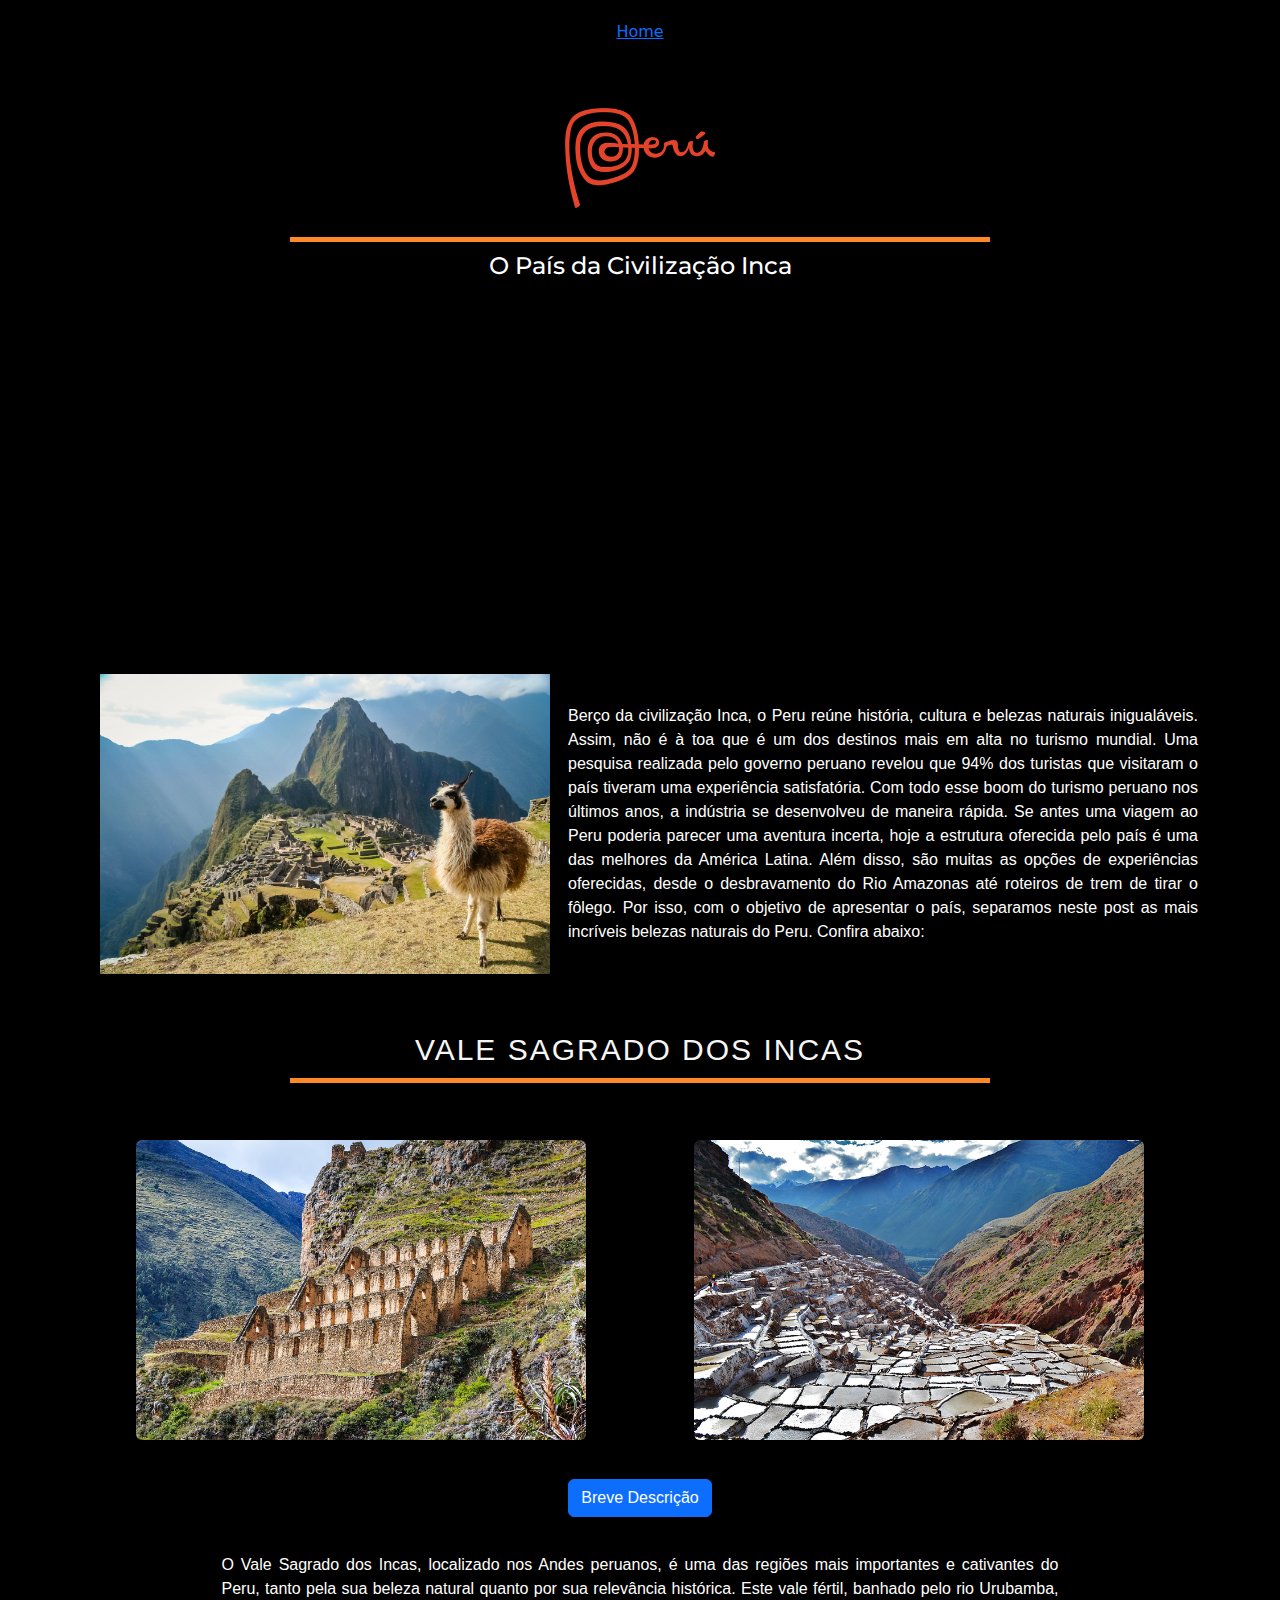
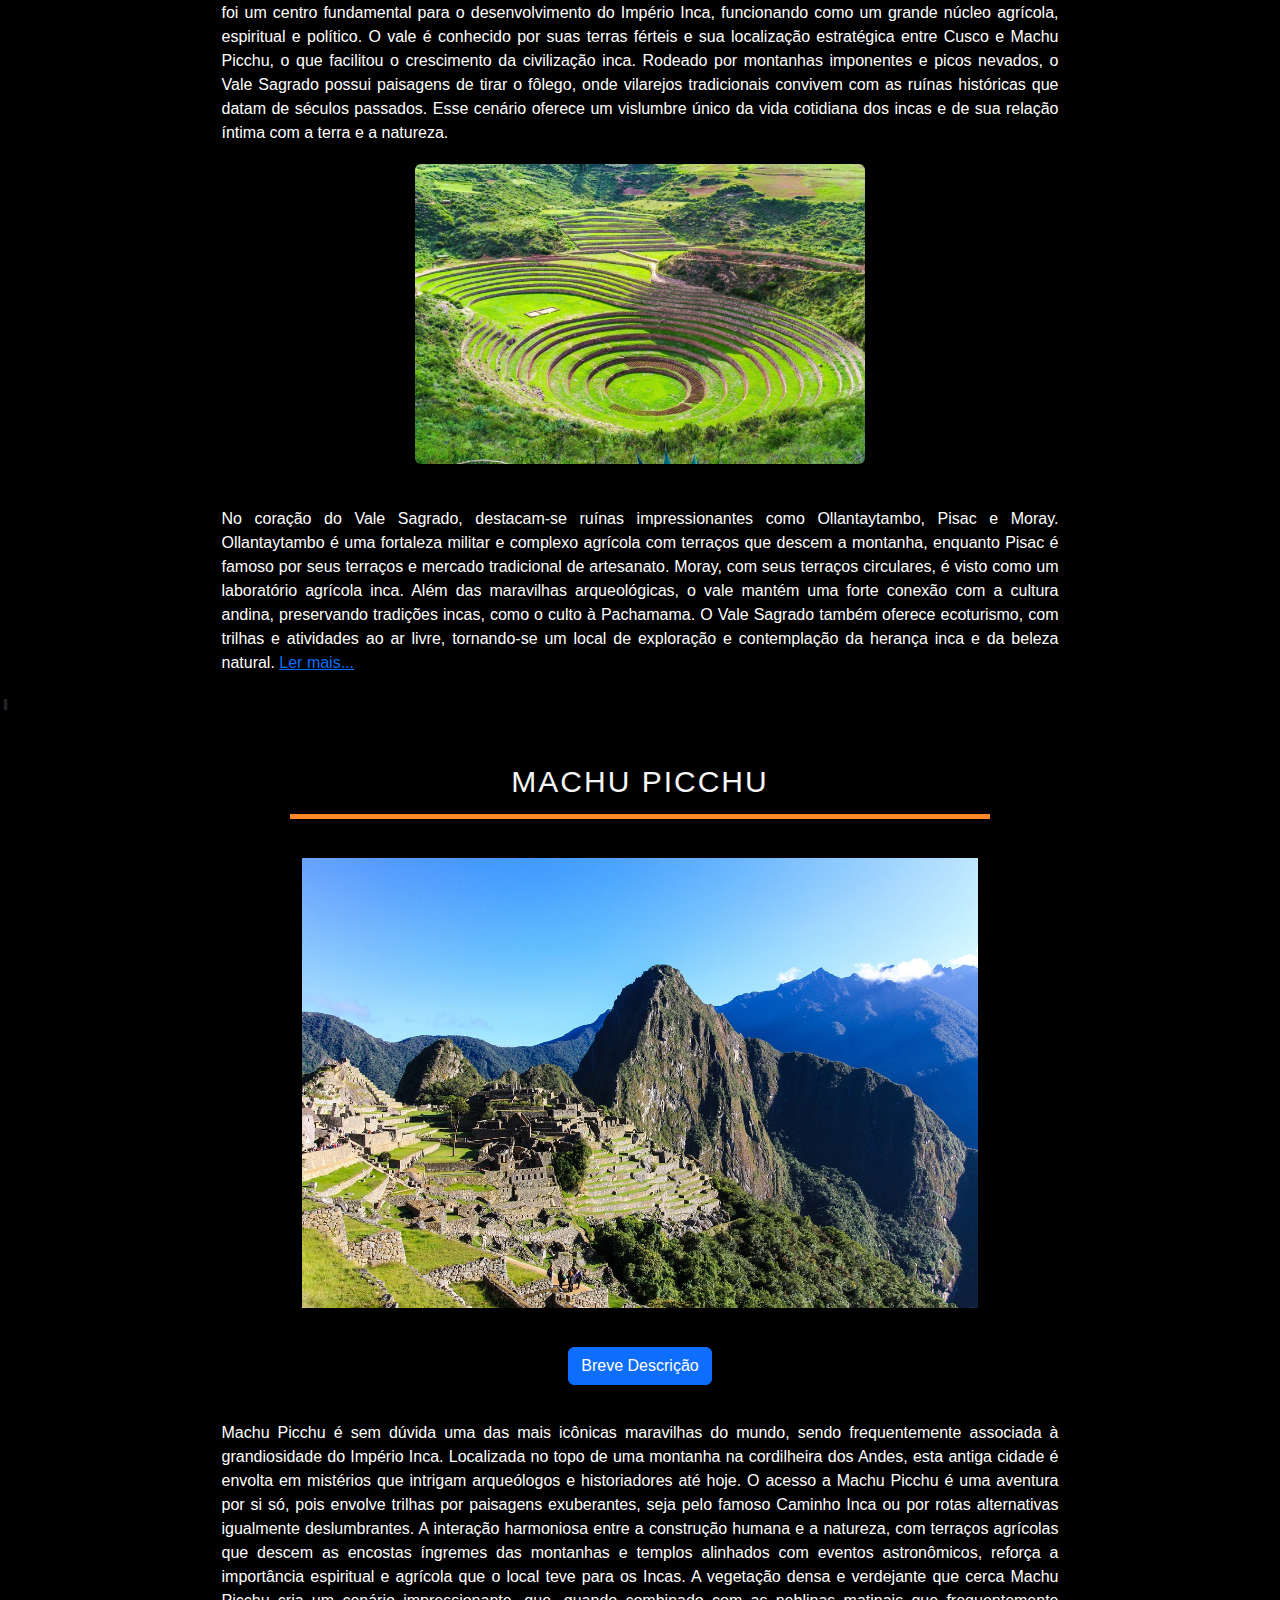
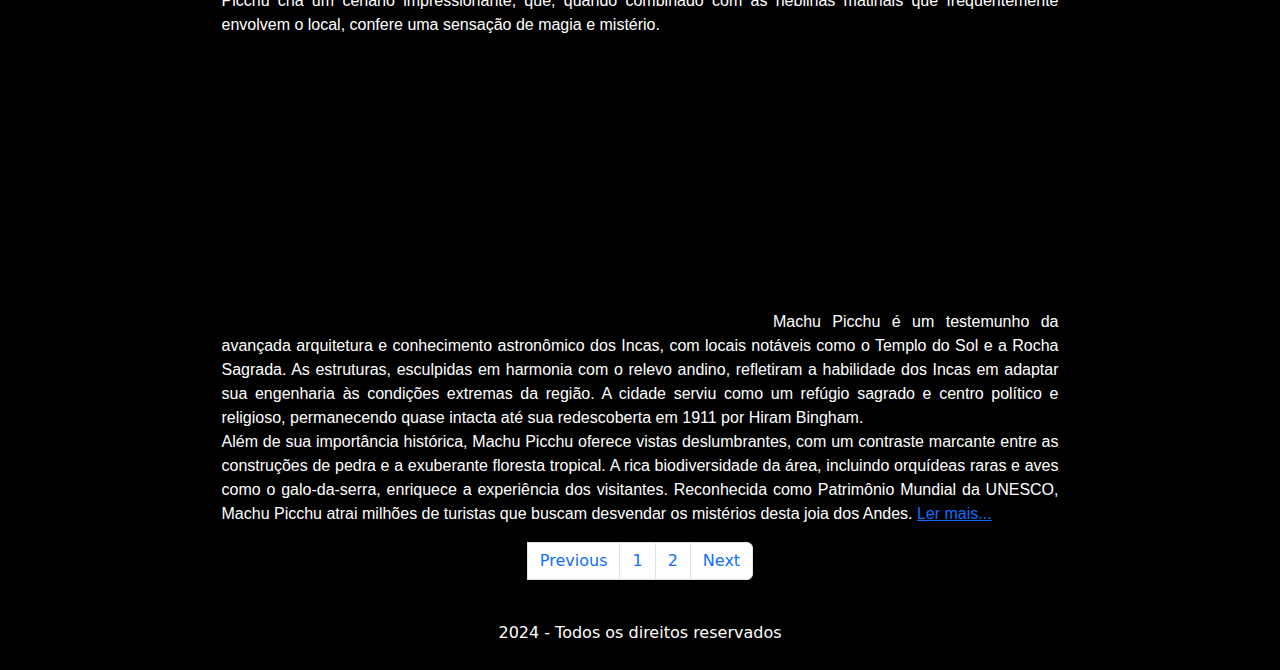
==== pages/PERUAT.html @ 429a39b7 "Pagina para ilustrar e informar sobre o Peru" ====
<!DOCTYPE html>
<html lang="pt-br">

<head>
    <meta charset="UTF-8">
    <meta name="viewport" content="width=device-width, initial-scale=1.0">
    <title>Beleza Natural</title>
    <link rel="stylesheet" href="/assets/css/styles.css">

    <link href="https://cdn.jsdelivr.net/npm/bootstrap@5.3.3/dist/css/bootstrap.min.css" rel="stylesheet" integrity="sha384-QWTKZyjpPEjISv5WaRU9OFeRpok6YctnYmDr5pNlyT2bRjXh0JMhjY6hW+ALEwIH" crossorigin="anonymous">
    <link
        href="https://fonts.googleapis.com/css2?family=Montserrat:wght@400;700&family=Roboto:wght@400;700&family=Coustard:wght@400;900&family=Amatic+SC:wght@400;700&display=swap"
        rel="stylesheet">

</head>

<body>
    <main>

        <div class="container">
            <nav><a href="/index.html">Home</a></nav>
        </div>

        <div style="margin-bottom: 40px;">
            <br>
            <h1 class="titulo"><img src="/assets/images/LOGOPERU.png" alt="Logo" width="150" height="100"
                    class="d-inline-block align-text-top"></h1>
            <h2 style="font-family: Montserrat" class="subtitulo">O País da Civilização Inca</h2>
        </div>

        

        <div class="container">
            <iframe width="560" height="315"
                src="https://www.youtube.com/embed/ARdGg1ivACM?si=Gd1I2quKGb3JvJwn&autoplay=1&mute=1"
                title="YouTube video player" frameborder="0"
                allow="accelerometer; autoplay; clipboard-write; encrypted-media; gyroscope; picture-in-picture; web-share"
                referrerpolicy="strict-origin-when-cross-origin" allowfullscreen>
            </iframe>


        </div>


        <div>

            <div class="container">
                <img src="/assets/images/peru machupic.jpg" height="300" alt=""
                    style=" margin: 18px; text-align: justify;">
                <p>
                    <br>
                    <br>
                    Berço da civilização Inca, o Peru reúne história, cultura e belezas naturais inigualáveis. Assim,
                    não é à toa que é um dos destinos mais em alta no turismo mundial. Uma pesquisa realizada pelo
                    governo
                    peruano revelou que 94% dos turistas que visitaram o país tiveram uma experiência satisfatória.
                    Com todo esse boom do turismo peruano nos últimos anos, a indústria se desenvolveu de maneira
                    rápida.
                    Se antes uma viagem ao Peru poderia parecer uma aventura incerta, hoje a estrutura oferecida pelo
                    país
                    é uma das melhores da América Latina. Além disso, são muitas as opções de experiências oferecidas,
                    desde o
                    desbravamento do Rio Amazonas até roteiros de trem de tirar o fôlego.
                    Por isso, com o objetivo de apresentar o país, separamos neste post as mais
                    incríveis belezas naturais do Peru. Confira abaixo:
                </p>
            </div>
            <h1> </h1>
            <div class="container">
                <h1 class="titulo">Vale Sagrado dos Incas</h1>
            </div>

            <div class="container">
                <img src="/assets/images/VALESAGRADOINCA1.jpg" height="300" alt="" class="rounded mx-auto d-block">
                <img src="/assets/images/VALESAGRADOINCA2.jpg" height="300" alt="" class="rounded mx-auto d-block">
            </div>

            <div class="container">
                <p class="d-inline-flex gap-1">
                    <button class="btn btn-primary" type="button" data-bs-toggle="collapse"
                        data-bs-target="#collapseExample" aria-expanded="false" aria-controls="collapseExample">
                        Breve Descrição
                    </button>
                </p>
                <div class="collapse" id="collapseExample">
                    <div class="card card-body"
                        style="background-color: rgb(114, 110, 110); color:rgb(255, 255, 255)y; margin: 20px;">
                        Vale dos Incas, também conhecido como Vale Sagrado dos Incas, está localizado próximo a Cusco,
                        no
                        Peru. É uma região rica em história e cultura, com várias cidades e vilarejos incas, como
                        Pisace Ollantaytambo. O vale é caracterizado por suas paisagens montanhosas e terra fértil.
                        <br>
                        O Vale Sagrado foi um importante centro agrícola e religioso para os incas, e
                        contém
                        muitas ruínas e locais históricos. É um ponto de partida popular para caminhadas até Macchu
                        Picchu.
                    </div>
                </div>

            </div>
            <div class="container">
                <p>
                    O Vale Sagrado dos Incas, localizado nos Andes peruanos, é uma das regiões mais importantes e
                    cativantes do Peru, tanto pela sua beleza natural quanto por sua relevância histórica. Este vale
                    fértil, banhado pelo rio Urubamba, foi um centro fundamental para o desenvolvimento do Império Inca,
                    funcionando como um grande núcleo agrícola, espiritual e político. O vale é conhecido por suas
                    terras férteis e sua localização estratégica entre Cusco e Machu Picchu, o que facilitou o
                    crescimento da civilização inca. Rodeado por montanhas imponentes e picos nevados, o Vale Sagrado
                    possui paisagens de tirar o fôlego, onde vilarejos tradicionais convivem com as ruínas históricas
                    que datam de séculos passados. Esse cenário oferece um vislumbre único da vida cotidiana dos incas e
                    de sua relação íntima com a terra e a natureza.
                    <img src="/assets/images/VALESAGRADOPERU3.jpg" height="300" alt="" class="rounded mx-auto d-block">
                    <br>
                    No coração do Vale Sagrado, destacam-se ruínas impressionantes como Ollantaytambo, Pisac e Moray.
                    Ollantaytambo é uma fortaleza militar e complexo agrícola com terraços que descem a montanha,
                    enquanto Pisac é famoso por seus terraços e mercado tradicional de artesanato. Moray, com seus
                    terraços circulares, é visto como um laboratório agrícola inca.
                    Além das maravilhas arqueológicas, o vale mantém uma forte conexão com a cultura andina, preservando
                    tradições incas, como o culto à Pachamama. O Vale Sagrado também oferece ecoturismo, com trilhas e
                    atividades ao ar livre, tornando-se um local de exploração e contemplação da herança inca e da
                    beleza natural.
                    <a href="https://www.viagensmachupicchu.com.br/destinos/vale-sagrado-dos-incas" target="_blank">Ler
                        mais...</a>
                </p>
            </div>
            <h1>'</h1>

            <div class="titulo">
                Machu Picchu
            </div>

            <div class="container">
                <img src="/assets/images/mp2.jpg" height="450" alt="">
            </div>
            <div class="container">
                <p class="d-inline-flex gap-1">
                    <button class="btn btn-primary" type="button" data-bs-toggle="collapse"
                        data-bs-target="#collapseExample" aria-expanded="false" aria-controls="collapseExample">
                        Breve Descrição
                    </button>
                </p>
                <div class="collapse" id="collapseExample">
                    <div class="card card-body"
                        style="background-color: rgb(114, 110, 110); color:rgb(255, 255, 255)y; margin: 20px;">
                        Macchu Picchu, situada nas montanhas dos Andes, perto de Cusco, no Peru. É uma antiga cidade
                        inca, famosa por suas ruínas bem preservadas e arquitetura impressionante. Macchu Picchu foi
                        redescoberta em 1911 por Hiram Bingham e é um dos principais destinos turísticos do mundo e é
                        considerada uma das Novas Sete Maravilhas do Mundo e é Patrimônio Mundial da UNESCO. Acredita-se
                        que tenha sido um centro cerimonial, agrícola e religioso.
                    </div>
                </div>

            </div>


            <div class="container">
                <p>
                    Machu Picchu é sem dúvida uma das mais icônicas maravilhas do mundo, sendo frequentemente associada
                    à grandiosidade do Império Inca. Localizada no topo de uma montanha na cordilheira dos Andes, esta
                    antiga cidade é envolta em mistérios que intrigam arqueólogos e historiadores até hoje. O acesso a
                    Machu Picchu é uma aventura por si só, pois envolve trilhas por paisagens exuberantes, seja pelo
                    famoso Caminho Inca ou por rotas alternativas igualmente deslumbrantes. A interação harmoniosa entre
                    a construção humana e a natureza, com terraços agrícolas que descem as encostas íngremes das
                    montanhas e templos alinhados com eventos astronômicos, reforça a importância espiritual e agrícola
                    que o local teve para os Incas. A vegetação densa e verdejante que cerca Machu Picchu cria um
                    cenário impressionante, que, quando combinado com as neblinas matinais que frequentemente envolvem o
                    local, confere uma sensação de magia e mistério. <br>

                    <iframe width="500" height="250" style="margin: 20px;"
                        src="https://www.youtube.com/embed/Zk9J5xnTVMA?si=rBfQsEhEU9EyPwoU&autoplay=1&mute=1"
                        title="YouTube video player" frameborder="3"
                        allow="accelerometer; autoplay; clipboard-write; encrypted-media; gyroscope; picture-in-picture; web-share"
                        referrerpolicy="strict-origin-when-cross-origin" allowfullscreen>
                    </iframe>
                    Machu Picchu é um testemunho da avançada arquitetura e conhecimento astronômico dos Incas, com
                    locais notáveis como o Templo do Sol e a Rocha Sagrada. As estruturas, esculpidas em harmonia com o
                    relevo andino, refletiram a habilidade dos Incas em adaptar sua engenharia às condições extremas da
                    região. A cidade serviu como um refúgio sagrado e centro político e religioso, permanecendo quase
                    intacta até sua redescoberta em 1911 por Hiram Bingham.
                    <br>
                    Além de sua importância histórica, Machu Picchu oferece vistas deslumbrantes, com um contraste
                    marcante entre as construções de pedra e a exuberante floresta tropical. A rica biodiversidade da
                    área, incluindo orquídeas raras e aves como o galo-da-serra, enriquece a experiência dos visitantes.
                    Reconhecida como Patrimônio Mundial da UNESCO, Machu Picchu atrai milhões de turistas que buscam
                    desvendar os mistérios desta joia dos Andes. <a
                        href="https://guia.melhoresdestinos.com.br/machu-picchu.html" target="_blank">Ler mais...</a>
                </p>
            </div>

            <nav aria-label="Page navigation example">
                <ul class="pagination justify-content-center">
                    <li class=>
                        <a class="page-link" href="/index.html">Previous</a>
                    </li>
                    <li class="page-item"><a class="page-link" href="PERUAT.html">1</a></li>
                    <li class="page-item"><a class="page-link" href="PERUAT2.html">2</a></li>
                    <li class="page-item">
                        <a class="page-link" href="PERUAT2.html">Next</a>
                    </li>
                </ul>
            </nav>


        </div>

    </main>
    
    <footer>
        2024 - Todos os direitos reservados
    </footer>











    <script src="https://cdn.jsdelivr.net/npm/@popperjs/core@2.11.8/dist/umd/popper.min.js"
        integrity="sha384-I7E8VVD/ismYTF4hNIPjVp/Zjvgyol6VFvRkX/vR+Vc4jQkC+hVqc2pM8ODewa9r"
        crossorigin="anonymous"></script>
    <script src="https://cdn.jsdelivr.net/npm/bootstrap@5.3.3/dist/js/bootstrap.min.js"
        integrity="sha384-0pUGZvbkm6XF6gxjEnlmuGrJXVbNuzT9qBBavbLwCsOGabYfZo0T0to5eqruptLy"
        crossorigin="anonymous"></script>
</body>

</html>
---- assets/css/styles.css ----
body {
        background-color: black !important;
        max-width: 100%;
        color: #f5f5f5;
    }

    .titulo {
        font-family: 'Arial', sans-serif;
        font-size: 30px;
        color: #f5f5f5;
        text-align: center;
        margin-top: 20px;
        text-transform: uppercase;
        letter-spacing: 2px;
        text-shadow: 2px 2px 5px rgba(0, 0, 0, 0.2);
    }

    .titulo::after {
        content: '';
        display: block;
        width: 700px;
        height: 5px;
        background-color: #ff8928;
        margin: 10px auto;/
    }

    .subtitulo {
        font-family: Impact;
        font-size: 24px;
        color: #ffffff;
        text-align: center;
        margin-bottom: 20px;
    }

    .container {
        display: flex;
        color: rgb(255, 255, 255);
        justify-content: center;
        text-align: center;
        margin-top: 20px;
        max-width: 80%;
    }
    .container2{
        display: flex;
        justify-content: center;
        text-align: center;
        color: #ffffff;
    }

    div p {
        max-width: 75%;
        text-align: justify;
        font-family: 'arial';
    }

    img{
        max-width: 75%;
        margin: 19px;
        display: flex;
    }

    footer {
        background-color: black;
        color: white;
        text-align: center;
        padding: 25px;
        border-radius: 0px;
    }
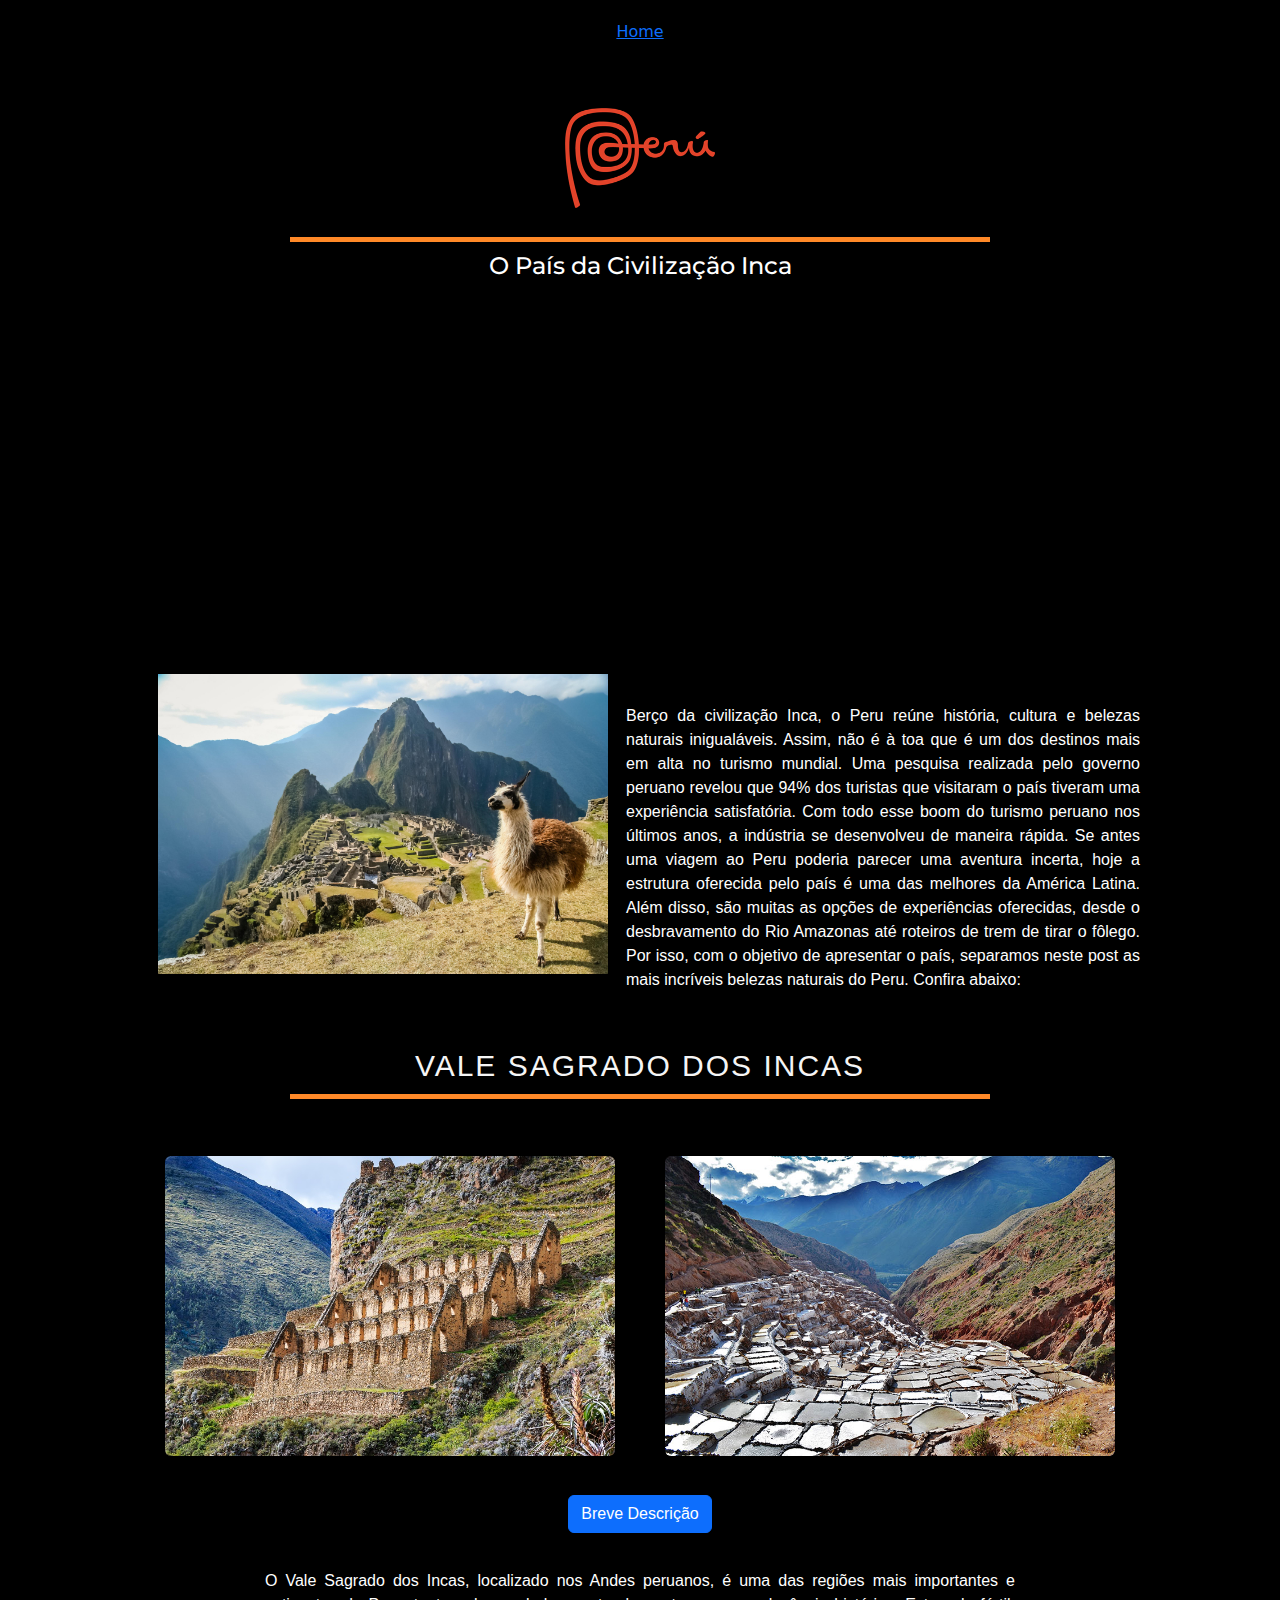
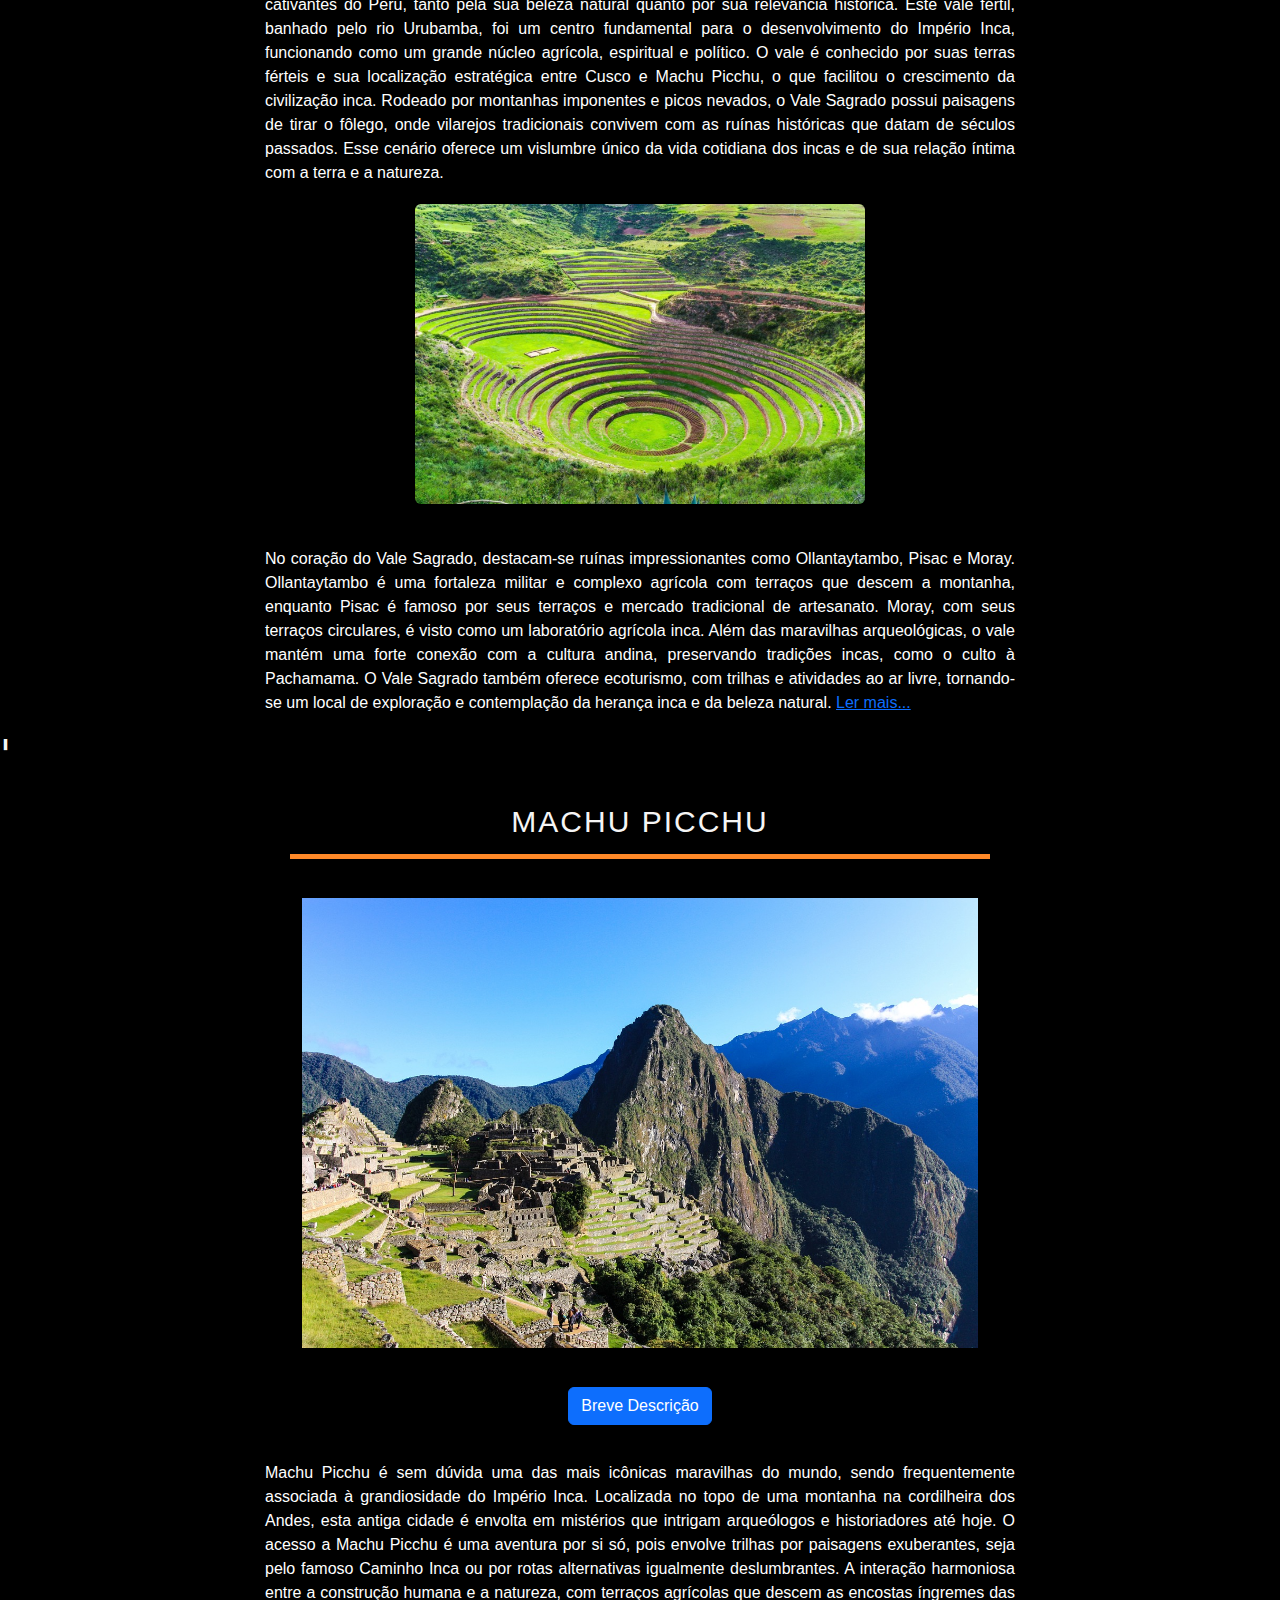
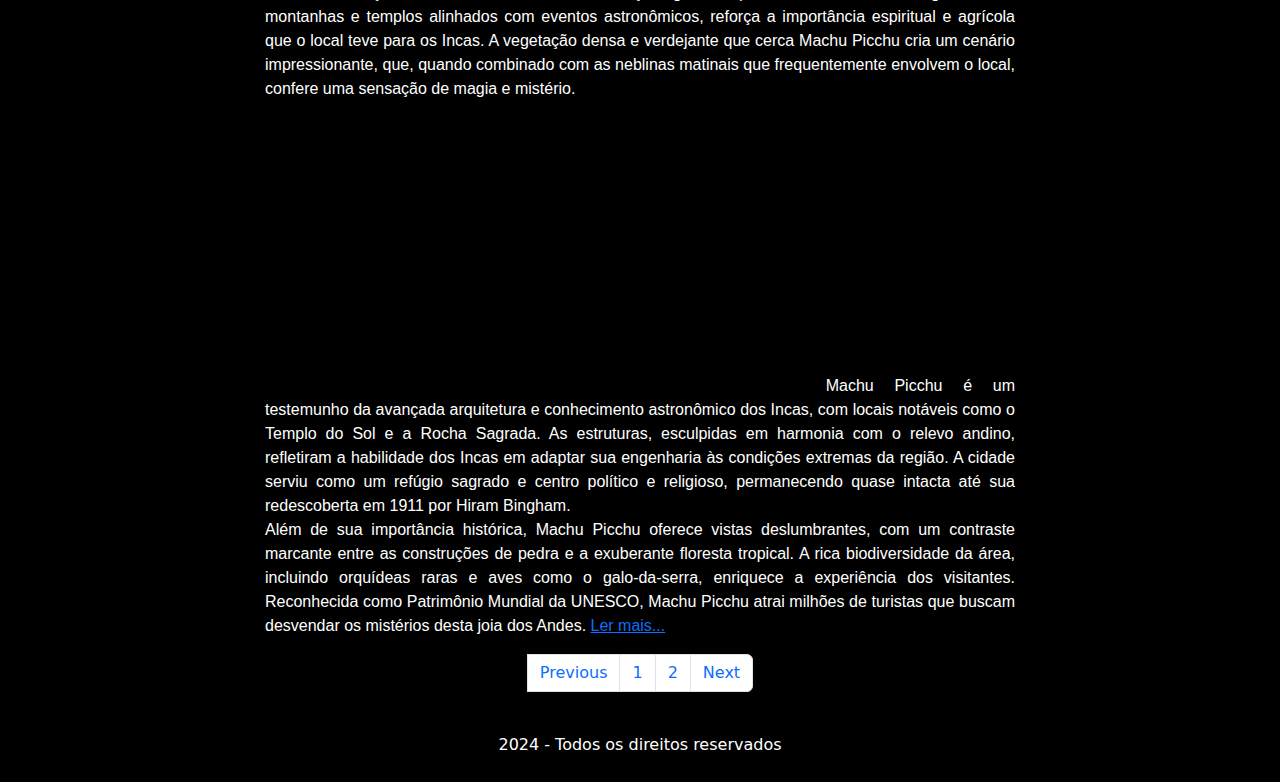
==== commit 94edf8b6: "Add files via upload" ====
--- a/pages/PERUAT.html
+++ b/pages/PERUAT.html
@@ -4,14 +4,15 @@
 <head>
     <meta charset="UTF-8">
     <meta name="viewport" content="width=device-width, initial-scale=1.0">
-    <title>Beleza Natural</title>
-    <link rel="stylesheet" href="/assets/css/styles.css">
+    
 
     <link href="https://cdn.jsdelivr.net/npm/bootstrap@5.3.3/dist/css/bootstrap.min.css" rel="stylesheet" integrity="sha384-QWTKZyjpPEjISv5WaRU9OFeRpok6YctnYmDr5pNlyT2bRjXh0JMhjY6hW+ALEwIH" crossorigin="anonymous">
+    
     <link
         href="https://fonts.googleapis.com/css2?family=Montserrat:wght@400;700&family=Roboto:wght@400;700&family=Coustard:wght@400;900&family=Amatic+SC:wght@400;700&display=swap"
         rel="stylesheet">
-
+        <link rel="stylesheet" href="/styles.css">
+        <title>Beleza Natural</title>
 </head>
 
 <body>
@@ -23,9 +24,13 @@
 
         <div style="margin-bottom: 40px;">
             <br>
+
             <h1 class="titulo"><img src="/assets/images/LOGOPERU.png" alt="Logo" width="150" height="100"
                     class="d-inline-block align-text-top"></h1>
-            <h2 style="font-family: Montserrat" class="subtitulo">O País da Civilização Inca</h2>
+
+            <h2 style="font-family: Montserrat" class="subtitulo">
+                O País da Civilização Inca
+            </h2>
         </div>
 
         
@@ -37,8 +42,6 @@
                 allow="accelerometer; autoplay; clipboard-write; encrypted-media; gyroscope; picture-in-picture; web-share"
                 referrerpolicy="strict-origin-when-cross-origin" allowfullscreen>
             </iframe>
-
-
         </div>
 
 
--- a/styles.css
+++ b/styles.css
@@ -0,0 +1,72 @@
+    body {
+        background-color: black;
+        max-width: 100%;
+        color: #f5f5f5;
+    }
+
+    .titulo {
+        font-family: 'Arial', sans-serif;
+        font-size: 30px;
+        color: #f5f5f5;
+        text-align: center;
+        margin-top: 20px;
+        text-transform: uppercase;
+        letter-spacing: 2px;
+        text-shadow: 2px 2px 5px rgba(0, 0, 0, 0.2);
+    }
+
+    .titulo::after {
+        content: '';
+        display: block;
+        width: 700px;
+        height: 5px;
+        background-color: #ff8928;
+        margin: 10px auto;
+    }
+
+    .subtitulo {
+        font-family: Impact;
+        font-size: 24px;
+        color: #ffffff;
+        text-align: center;
+        margin-bottom: 20px;
+    }
+
+    .container {
+        display: flex;
+        color: rgb(255, 255, 255);
+        justify-content: center;
+        text-align: center;
+        margin-top: 20px;
+        max-width: 80%;
+    }
+    .container2{
+        display: flex;
+        justify-content: center;
+        text-align: center;
+        color: #ffffff;
+    }
+
+    div p {
+        max-width: 75%;
+        text-align: justify;
+        font-family: 'arial';
+    }
+
+    img{
+        max-width: 75%;
+        margin: 19px;
+        display: flex;
+    }
+
+    footer {
+        background-color: black;
+        color: white;
+        text-align: center;
+        padding: 25px;
+        border-radius: 0px;
+    }
+
+
+
+
